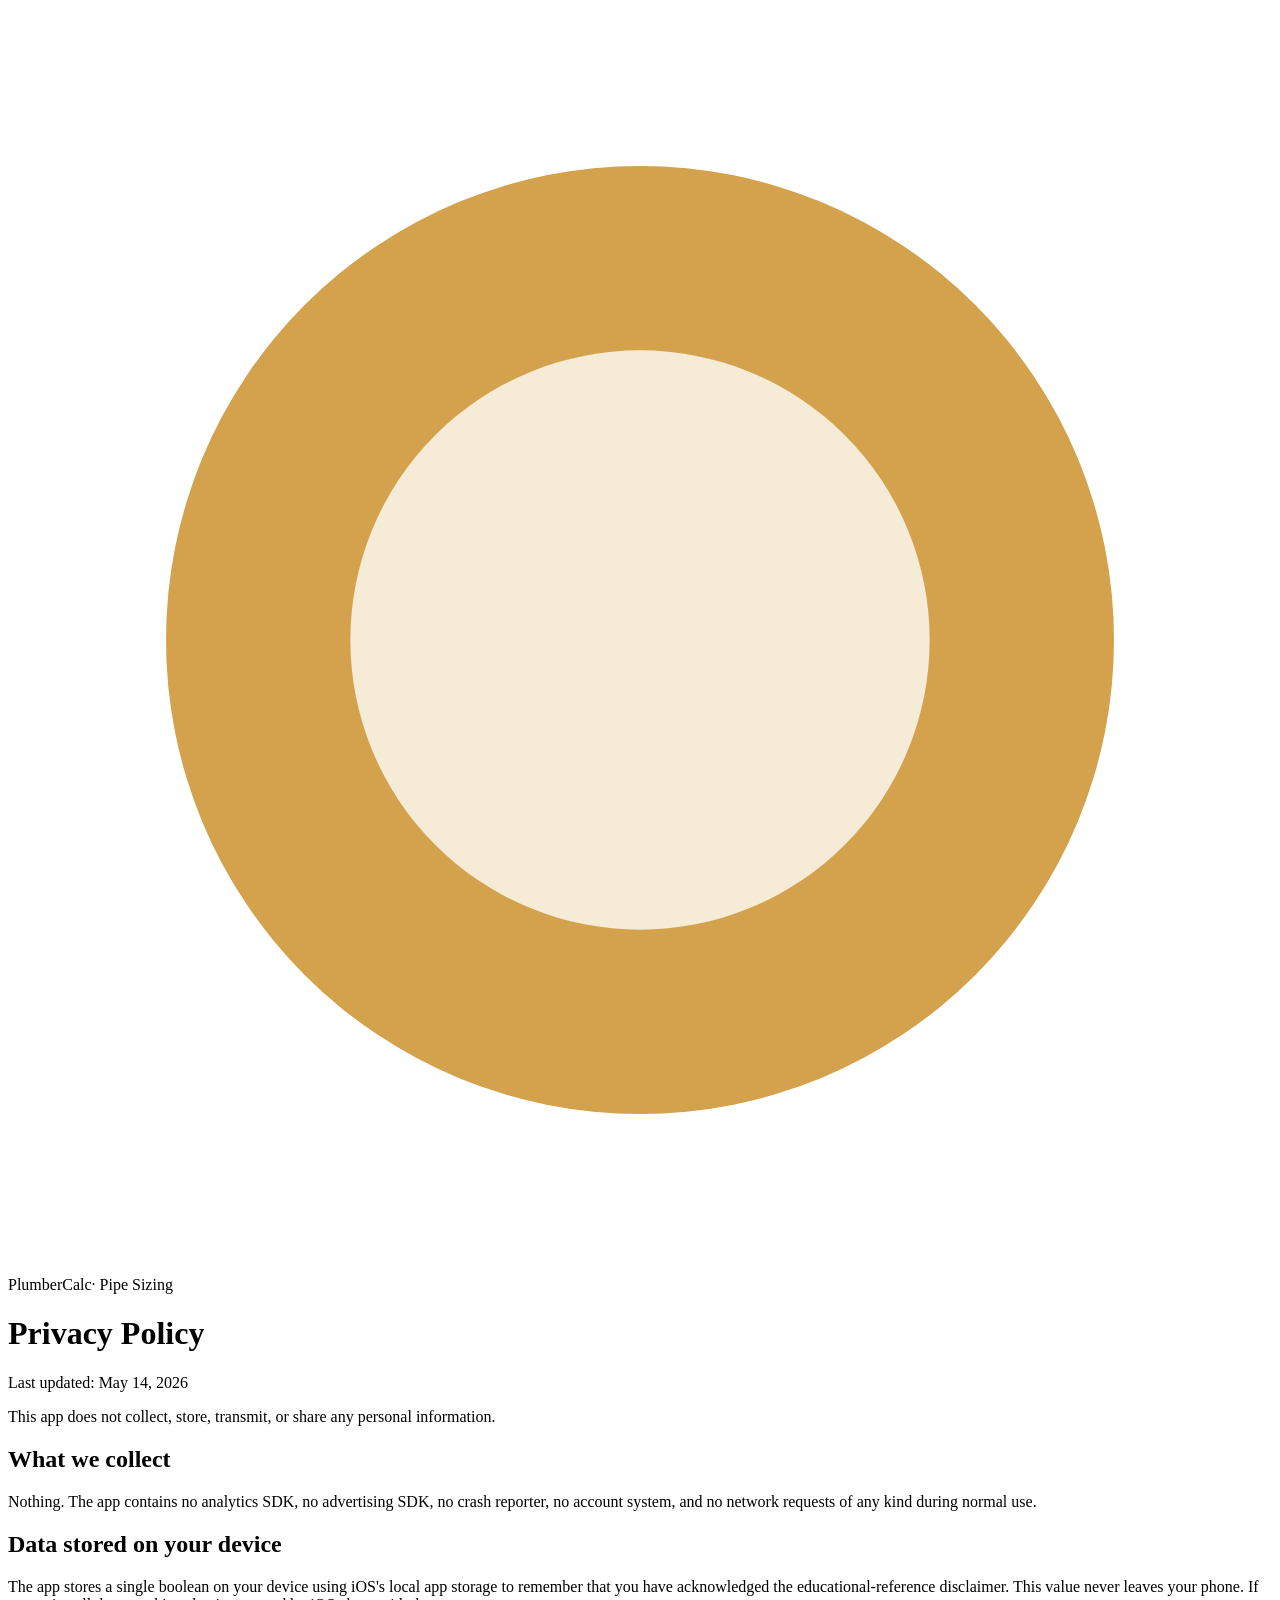
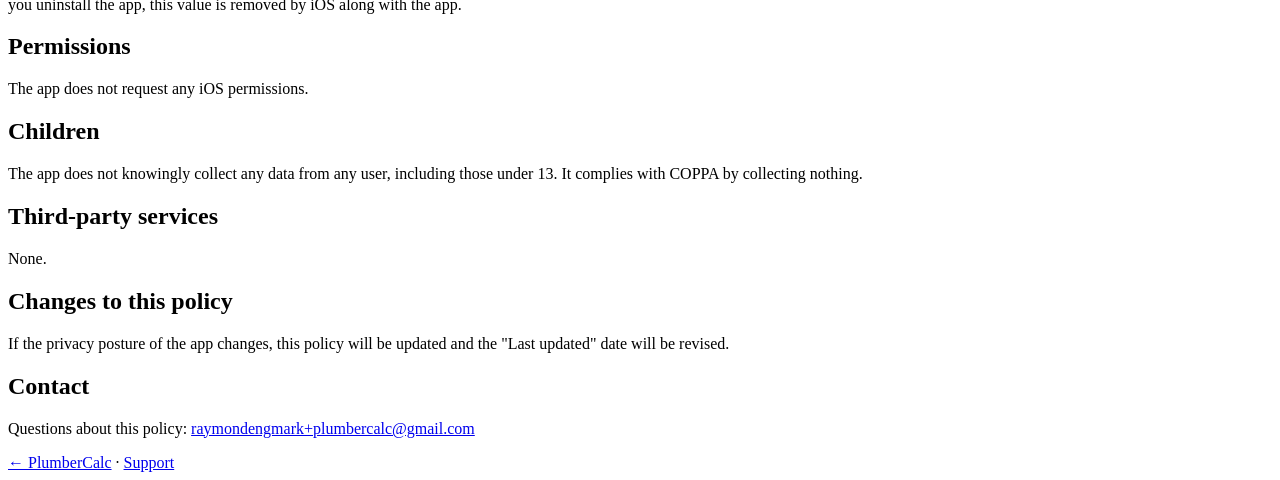
==== pipe-sizing/privacy/index.html @ 653a0a24 "Initial PlumberCalc web — privacy + support for Pipe Sizing" ====
<!doctype html>
<html lang="en">
<head>
  <meta charset="utf-8">
  <meta name="viewport" content="width=device-width, initial-scale=1">
  <title>Privacy Policy — Pipe Sizing – PlumberCalc</title>
  <link rel="stylesheet" href="/plumbercalc-web/assets/style.css">
</head>
<body>
  <main>
    <header class="brand">
      <div class="mark"><svg viewBox="0 0 24 24" xmlns="http://www.w3.org/2000/svg"><circle cx="12" cy="12" r="9" fill="#D4A24C"/><circle cx="12" cy="12" r="5.5" fill="#F5EBD7"/></svg></div>
      <div><span class="name">PlumberCalc</span><span class="app">· Pipe Sizing</span></div>
    </header>
    <h1>Privacy Policy</h1>
    <p class="updated">Last updated: May 14, 2026</p>
    <p>This app does not collect, store, transmit, or share any personal information.</p>
    <h2>What we collect</h2>
    <p>Nothing. The app contains no analytics SDK, no advertising SDK, no crash reporter, no account system, and no network requests of any kind during normal use.</p>
    <h2>Data stored on your device</h2>
    <p>The app stores a single boolean on your device using iOS's local app storage to remember that you have acknowledged the educational-reference disclaimer. This value never leaves your phone. If you uninstall the app, this value is removed by iOS along with the app.</p>
    <h2>Permissions</h2>
    <p>The app does not request any iOS permissions.</p>
    <h2>Children</h2>
    <p>The app does not knowingly collect any data from any user, including those under 13. It complies with COPPA by collecting nothing.</p>
    <h2>Third-party services</h2>
    <p>None.</p>
    <h2>Changes to this policy</h2>
    <p>If the privacy posture of the app changes, this policy will be updated and the "Last updated" date will be revised.</p>
    <h2>Contact</h2>
    <p>Questions about this policy: <a href="mailto:raymondengmark+plumbercalc@gmail.com">raymondengmark+plumbercalc@gmail.com</a></p>
    <footer><a href="/plumbercalc-web/">← PlumberCalc</a> · <a href="/plumbercalc-web/pipe-sizing/support/">Support</a></footer>
  </main>
</body>
</html>
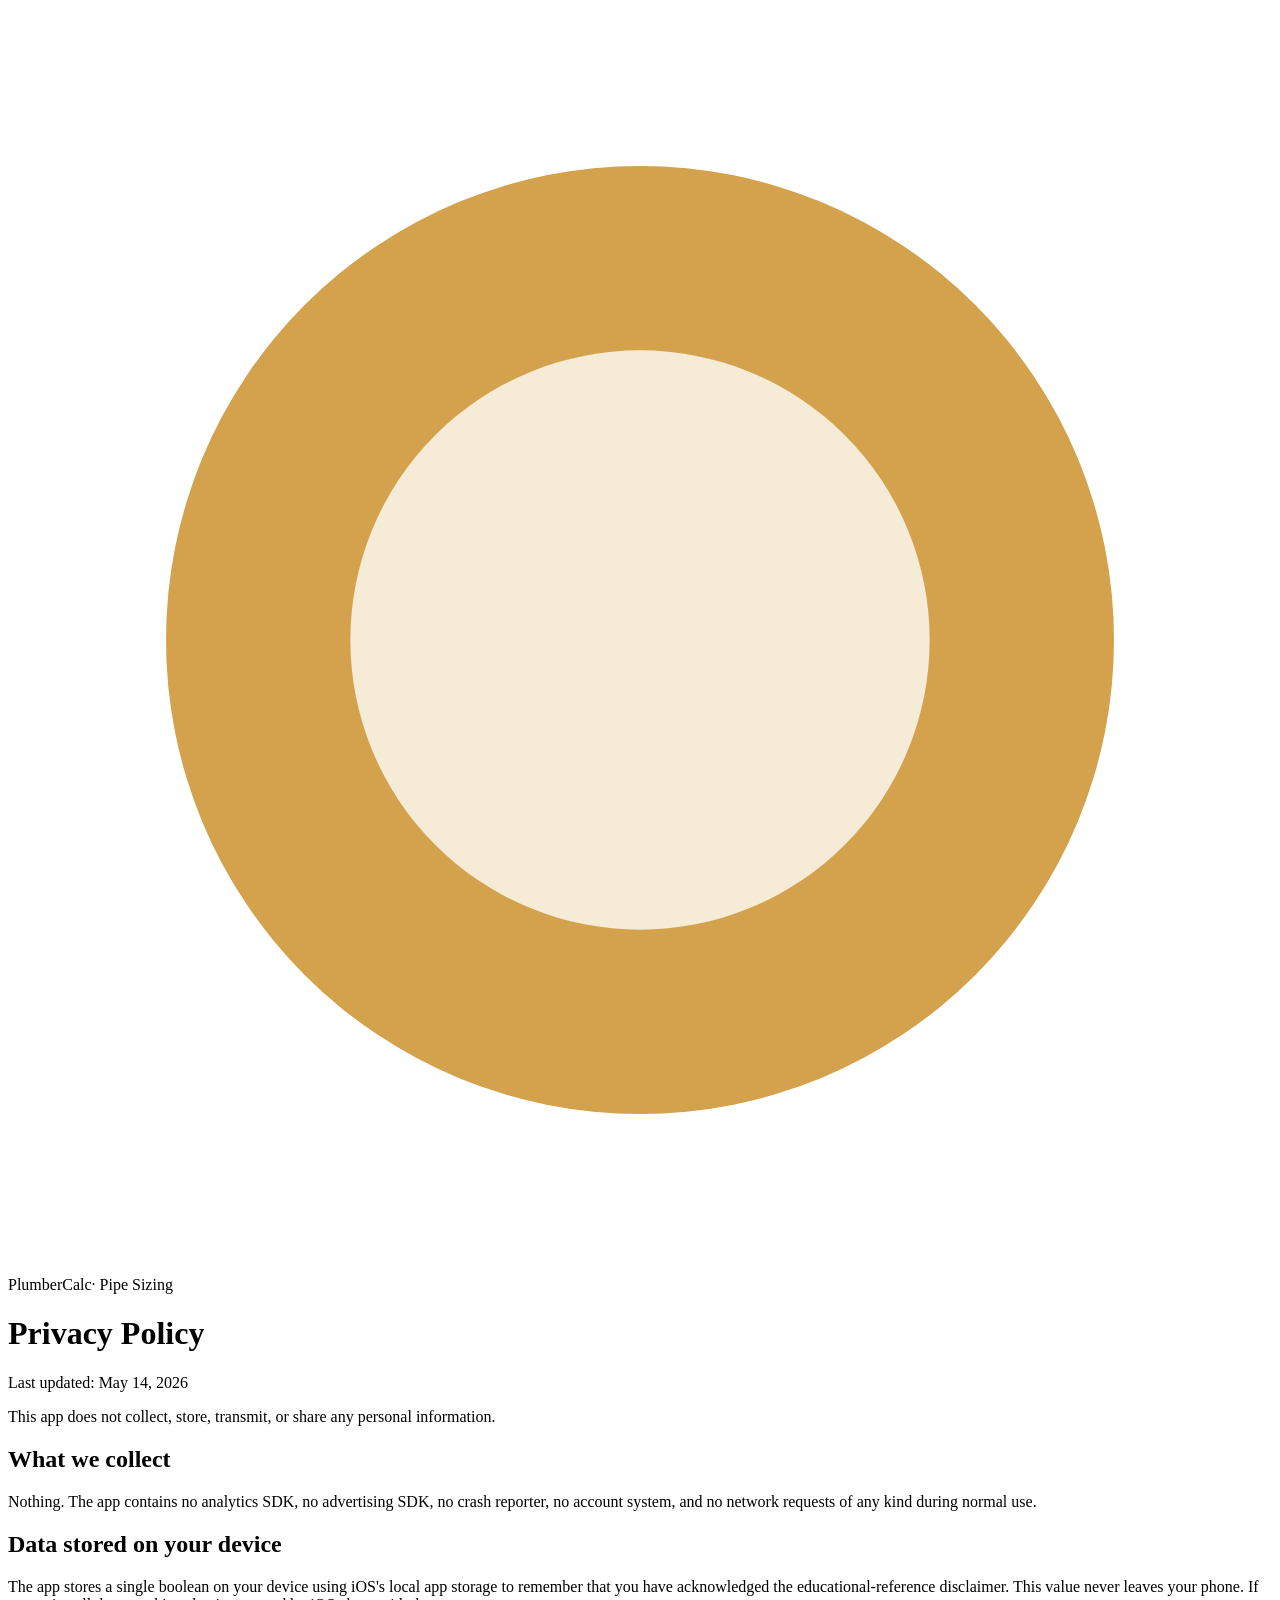
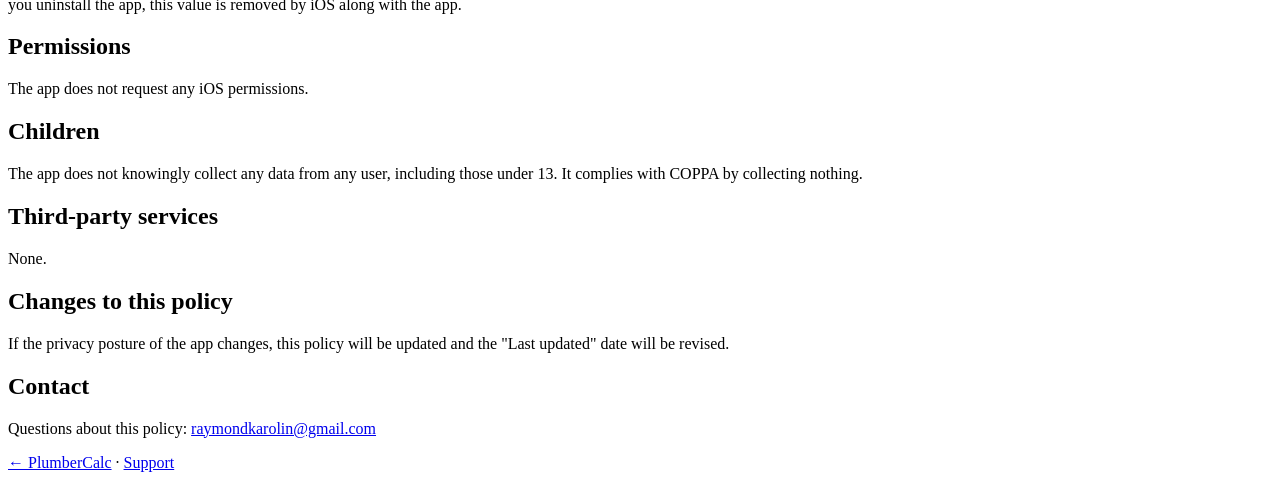
==== commit 989975ef: "support: swap to raymondkarolin@gmail.com Apple Developer enrollment is Individual, so legal name al" ====
--- a/pipe-sizing/privacy/index.html
+++ b/pipe-sizing/privacy/index.html
@@ -28,7 +28,7 @@
     <h2>Changes to this policy</h2>
     <p>If the privacy posture of the app changes, this policy will be updated and the "Last updated" date will be revised.</p>
     <h2>Contact</h2>
-    <p>Questions about this policy: <a href="mailto:raymondengmark+plumbercalc@gmail.com">raymondengmark+plumbercalc@gmail.com</a></p>
+    <p>Questions about this policy: <a href="mailto:raymondkarolin@gmail.com">raymondkarolin@gmail.com</a></p>
     <footer><a href="/plumbercalc-web/">← PlumberCalc</a> · <a href="/plumbercalc-web/pipe-sizing/support/">Support</a></footer>
   </main>
 </body>
